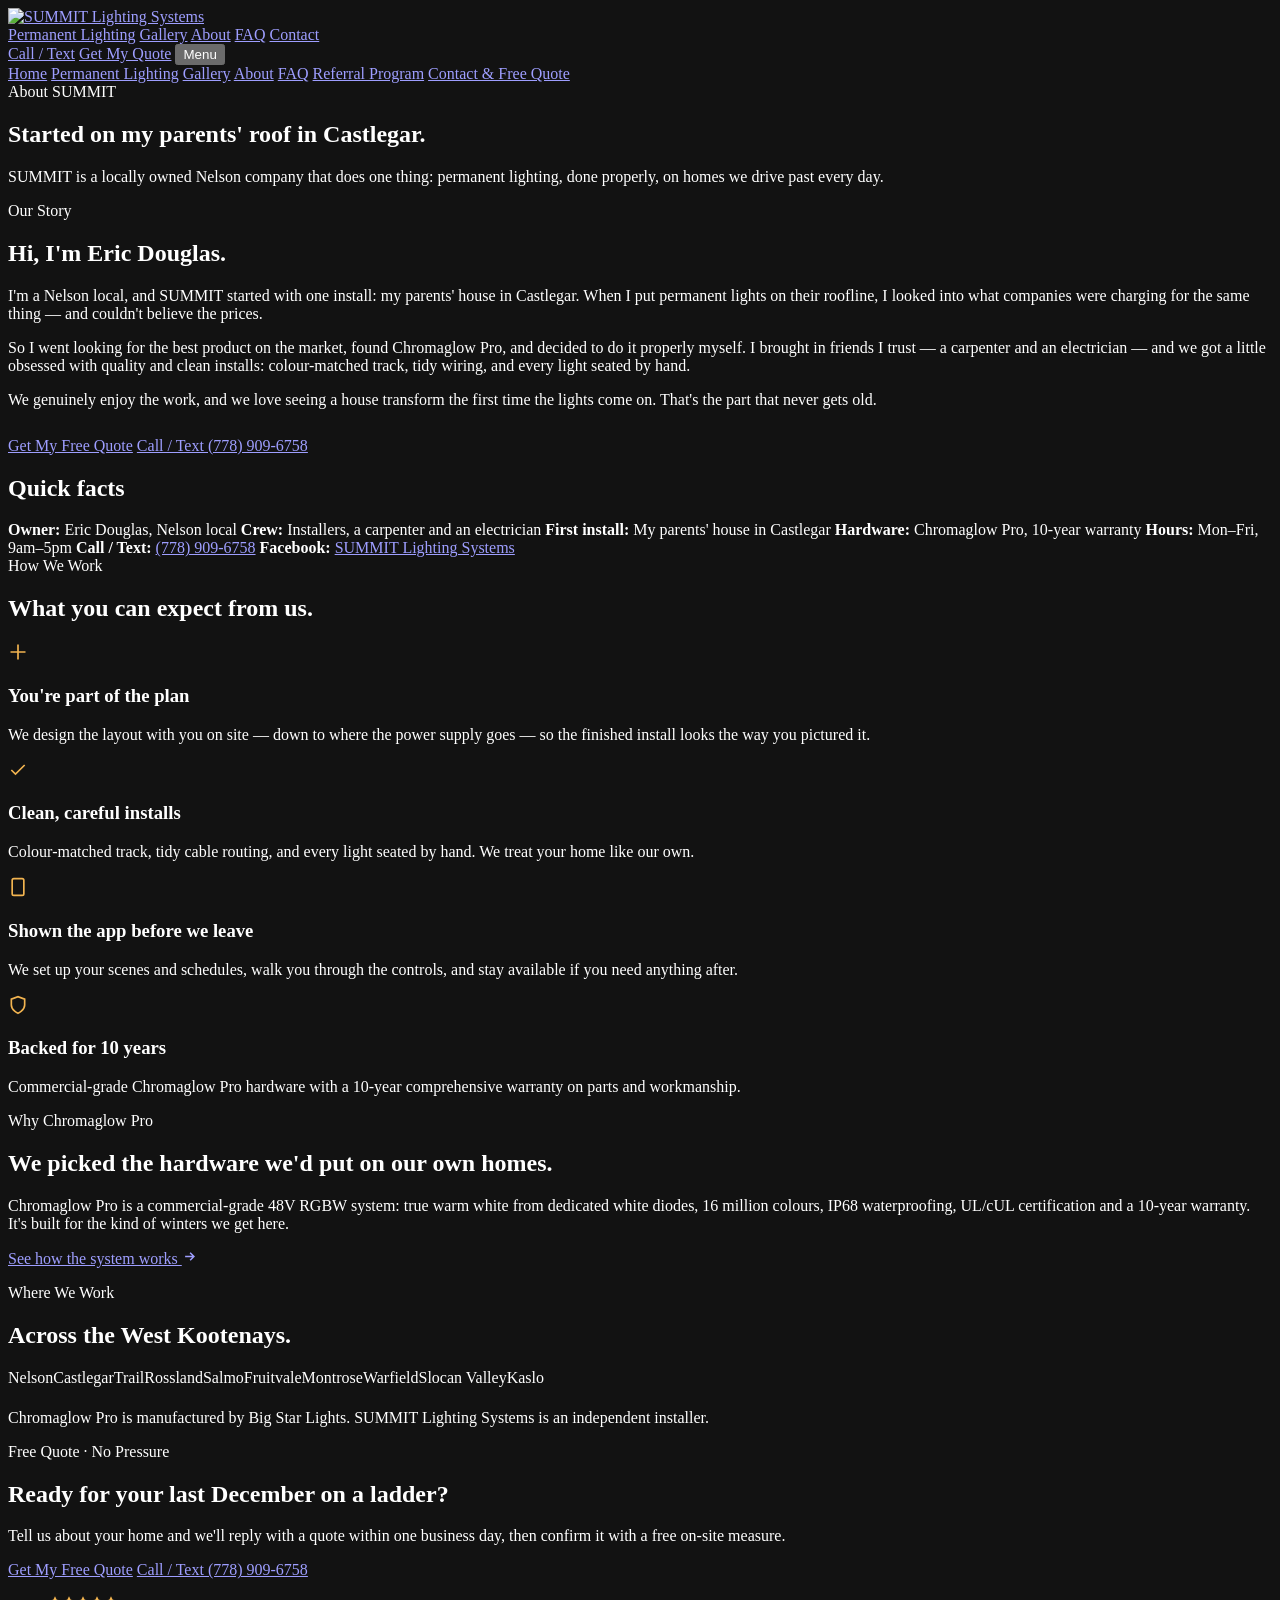
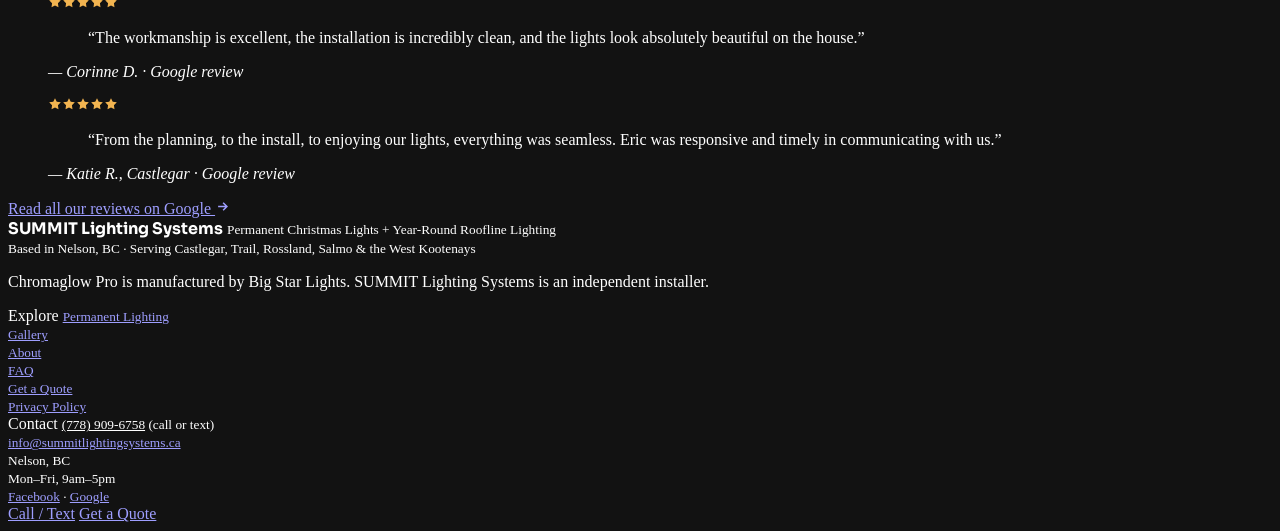
==== src/about/index.html @ b30d3f9a "Split the one-page site into a multi-page site Adds dedicated pages for Permanent Lighting, Gallery," ====
<!DOCTYPE html>
<html lang="en-CA">
<head>
  <meta charset="UTF-8" />
  <meta name="viewport" content="width=device-width, initial-scale=1.0" />
  <title>About SUMMIT Lighting Systems | Locally Owned in Nelson, BC</title>
  <meta name="description" content="Meet Eric Douglas and the SUMMIT crew — a Nelson-based team of installers, a carpenter and an electrician obsessed with clean, quality permanent lighting installs across the West Kootenays." />
  <meta name="color-scheme" content="dark" />
  <meta name="robots" content="index, follow, max-image-preview:large" />
  <meta name="geo.region" content="CA-BC" />
  <meta name="geo.placename" content="West Kootenays, British Columbia" />
  <link rel="canonical" href="https://summitlightingsystems.ca/about/" />
  <meta property="og:type" content="website" />
  <meta property="og:url" content="https://summitlightingsystems.ca/about/" />
  <meta property="og:site_name" content="SUMMIT Lighting Systems" />
  <meta property="og:locale" content="en_CA" />
  <meta property="og:title" content="About SUMMIT Lighting Systems | Locally Owned in Nelson, BC" />
  <meta property="og:description" content="Meet Eric Douglas and the SUMMIT crew — a Nelson-based team of installers, a carpenter and an electrician obsessed with clean, quality permanent lighting installs across the West Kootenays." />
  <meta property="og:image" content="https://summitlightingsystems.ca/Assets/gallery/summit-install-lift-in-progress.webp" />
  <meta name="twitter:card" content="summary_large_image" />
  <meta name="twitter:title" content="About SUMMIT Lighting Systems | Locally Owned in Nelson, BC" />
  <meta name="twitter:description" content="Meet Eric Douglas and the SUMMIT crew — a Nelson-based team of installers, a carpenter and an electrician obsessed with clean, quality permanent lighting installs across the West Kootenays." />
  <meta name="twitter:image" content="https://summitlightingsystems.ca/Assets/gallery/summit-install-lift-in-progress.webp" />
  <link rel="icon" href="/Assets/logo.png" />
  <link rel="preconnect" href="https://fonts.googleapis.com" />
  <link rel="preconnect" href="https://fonts.gstatic.com" crossorigin />
  <link href="https://fonts.googleapis.com/css2?family=Sora:wght@400;600;700;800&amp;family=Inter:wght@400;500;600&amp;display=swap" rel="stylesheet" />
  <link rel="stylesheet" href="/Assets/site.css" />
  <script type="application/ld+json">
  {
    "@context": "https://schema.org",
    "@graph": [
      {
        "@type": "LocalBusiness",
        "@id": "https://summitlightingsystems.ca/#business",
        "name": "SUMMIT Lighting Systems",
        "legalName": "Summit Lighting Systems Inc.",
        "description": "Permanent Christmas lights and year-round roofline lighting installation across the West Kootenays, BC.",
        "url": "https://summitlightingsystems.ca/",
        "telephone": "+1-778-909-6758",
        "email": "info@summitlightingsystems.ca",
        "image": "https://summitlightingsystems.ca/Assets/hero/Chromaglow-Pro-Install-Shots-07206.jpg",
        "logo": "https://summitlightingsystems.ca/Assets/logo.png",
        "priceRange": "$$",
        "address": {
          "@type": "PostalAddress",
          "addressLocality": "Nelson",
          "addressRegion": "BC",
          "addressCountry": "CA"
        },
        "geo": {
          "@type": "GeoCoordinates",
          "latitude": 49.32,
          "longitude": -117.66
        },
        "areaServed": [
          {
            "@type": "City",
            "name": "Nelson"
          },
          {
            "@type": "City",
            "name": "Castlegar"
          },
          {
            "@type": "City",
            "name": "Trail"
          },
          {
            "@type": "City",
            "name": "Rossland"
          },
          {
            "@type": "City",
            "name": "Salmo"
          },
          {
            "@type": "City",
            "name": "Fruitvale"
          },
          {
            "@type": "City",
            "name": "Montrose"
          },
          {
            "@type": "City",
            "name": "Warfield"
          },
          {
            "@type": "City",
            "name": "Slocan Valley"
          },
          {
            "@type": "City",
            "name": "Kaslo"
          }
        ],
        "founder": {
          "@type": "Person",
          "name": "Eric Douglas"
        },
        "openingHoursSpecification": [
          {
            "@type": "OpeningHoursSpecification",
            "dayOfWeek": [
              "Monday",
              "Tuesday",
              "Wednesday",
              "Thursday",
              "Friday"
            ],
            "opens": "09:00",
            "closes": "17:00"
          }
        ],
        "sameAs": [
          "https://www.facebook.com/profile.php?id=61591429754627"
        ]
      },
      {
        "@type": "AboutPage",
        "@id": "https://summitlightingsystems.ca/about/#page",
        "url": "https://summitlightingsystems.ca/about/",
        "name": "About SUMMIT Lighting Systems",
        "about": {
          "@id": "https://summitlightingsystems.ca/#business"
        }
      }
    ]
  }
  </script>
  <!-- Google tag (gtag.js) -->
  <script async src="https://www.googletagmanager.com/gtag/js?id=AW-18441639739"></script>
  <script>
    window.dataLayer = window.dataLayer || [];
    function gtag(){dataLayer.push(arguments);}
    gtag('js', new Date());

    gtag('config', 'AW-18441639739');
  </script>
  <!-- End Google tag -->
  <!-- Meta Pixel Code -->
  <script>
    !function(f,b,e,v,n,t,s){if(f.fbq)return;n=f.fbq=function(){n.callMethod?
    n.callMethod.apply(n,arguments):n.queue.push(arguments)};if(!f._fbq)f._fbq=n;
    n.push=n;n.loaded=!0;n.version='2.0';n.queue=[];t=b.createElement(e);t.async=!0;
    t.src=v;s=b.getElementsByTagName(e)[0];s.parentNode.insertBefore(t,s)}(window,
    document,'script','https://connect.facebook.net/en_US/fbevents.js');
    fbq('init', '924639360726900');
    fbq('track', 'PageView');
  </script>
  <!-- End Meta Pixel Code -->
</head>
<body>
<!-- Meta Pixel (noscript fallback) -->
<noscript><img height="1" width="1" style="display:none" alt=""
  src="https://www.facebook.com/tr?id=924639360726900&amp;ev=PageView&amp;noscript=1"/></noscript>

  <header id="header">
    <div class="shell nav">
      <a class="brand" href="/">
        <img src="/Assets/logo-header.png" alt="SUMMIT Lighting Systems" width="86" height="44" />
      </a>
      <nav class="nav-links" aria-label="Primary">
        <a href="/permanent-lighting/">Permanent Lighting</a>
        <a href="/gallery/">Gallery</a>
        <a href="/about/" aria-current="page">About</a>
        <a href="/faq/">FAQ</a>
        <a href="/quote/">Contact</a>
      </nav>
      <div class="nav-cta">
        <a class="btn ghost" href="tel:+17789096758">Call / Text</a>
        <a class="btn primary" href="/quote/">Get My Quote</a>
        <button class="menu-btn" id="menuBtn" aria-expanded="false" aria-controls="mobileMenu">Menu</button>
      </div>
    </div>
    <nav class="mobile-menu" id="mobileMenu" aria-label="Mobile">
      <a href="/">Home</a>
      <a href="/permanent-lighting/">Permanent Lighting</a>
      <a href="/gallery/">Gallery</a>
      <a href="/about/" aria-current="page">About</a>
      <a href="/faq/">FAQ</a>
      <a href="/quote/#refer">Referral Program</a>
      <a href="/quote/">Contact &amp; Free Quote</a>
    </nav>
  </header>

  <main id="top">

    <section class="page-hero">
      <div class="shell">
        <div class="reveal">
          <div class="eyebrow">About SUMMIT</div>
          <h1>Started on my parents' roof in Castlegar.</h1>
          <p class="lead">SUMMIT is a locally owned Nelson company that does one thing: permanent lighting, done properly, on homes we drive past every day.</p>
        </div>
      </div>
    </section>

    <section id="story">
      <div class="shell">
        <div class="about-grid">
          <div class="about-copy reveal">
            <div class="eyebrow">Our Story</div>
            <h2>Hi, I'm Eric Douglas.</h2>
            <p>I'm a Nelson local, and SUMMIT started with one install: my parents' house in Castlegar. When I put permanent lights on their roofline, I looked into what companies were charging for the same thing — and couldn't believe the prices.</p>
            <p>So I went looking for the best product on the market, found Chromaglow Pro, and decided to do it properly myself. I brought in friends I trust — a carpenter and an electrician — and we got a little obsessed with quality and clean installs: colour-matched track, tidy wiring, and every light seated by hand.</p>
            <p>We genuinely enjoy the work, and we love seeing a house transform the first time the lights come on. That's the part that never gets old.</p>
            <div class="hero-ctas" style="margin-top:28px">
              <a class="btn primary" href="/quote/">Get My Free Quote</a>
              <a class="btn ghost" href="tel:+17789096758">Call / Text (778) 909-6758</a>
            </div>
          </div>
          <div class="contact-card reveal" style="margin-top:0">
            <h2>Quick facts</h2>
            <span><strong>Owner:</strong> Eric Douglas, Nelson local</span>
            <span><strong>Crew:</strong> Installers, a carpenter and an electrician</span>
            <span><strong>First install:</strong> My parents' house in Castlegar</span>
            <span><strong>Hardware:</strong> Chromaglow Pro, 10-year warranty</span>
            <span><strong>Hours:</strong> Mon–Fri, 9am–5pm</span>
            <span><strong>Call / Text:</strong> <a href="tel:+17789096758">(778) 909-6758</a></span>
            <span><strong>Facebook:</strong> <a href="https://www.facebook.com/profile.php?id=61591429754627" target="_blank" rel="noopener">SUMMIT Lighting Systems</a></span>
          </div>
        </div>
      </div>
    </section>

    <section id="promise" style="padding-top:0">
      <div class="shell">
        <div class="center reveal">
          <div class="eyebrow" style="justify-content:center">How We Work</div>
          <h2>What you can expect from us.</h2>
        </div>
        <div class="cards" style="grid-template-columns:repeat(auto-fit,minmax(240px,1fr))">
          <div class="card reveal">
            <div class="icon"><svg width="20" height="20" viewBox="0 0 24 24" fill="none" stroke="#f2b450" stroke-width="2"><path d="M3 12h18M12 3v18"/></svg></div>
            <h3>You're part of the plan</h3>
            <p>We design the layout with you on site — down to where the power supply goes — so the finished install looks the way you pictured it.</p>
          </div>
          <div class="card reveal">
            <div class="icon"><svg width="20" height="20" viewBox="0 0 24 24" fill="none" stroke="#f2b450" stroke-width="2"><path d="M20 6L9 17l-5-5"/></svg></div>
            <h3>Clean, careful installs</h3>
            <p>Colour-matched track, tidy cable routing, and every light seated by hand. We treat your home like our own.</p>
          </div>
          <div class="card reveal">
            <div class="icon"><svg width="20" height="20" viewBox="0 0 24 24" fill="none" stroke="#f2b450" stroke-width="2"><rect x="5" y="2" width="14" height="20" rx="2"/><path d="M12 18h.01"/></svg></div>
            <h3>Shown the app before we leave</h3>
            <p>We set up your scenes and schedules, walk you through the controls, and stay available if you need anything after.</p>
          </div>
          <div class="card reveal">
            <div class="icon"><svg width="20" height="20" viewBox="0 0 24 24" fill="none" stroke="#f2b450" stroke-width="2"><path d="M12 22s8-3.5 8-10V5l-8-3-8 3v7c0 6.5 8 10 8 10z"/></svg></div>
            <h3>Backed for 10 years</h3>
            <p>Commercial-grade Chromaglow Pro hardware with a 10-year comprehensive warranty on parts and workmanship.</p>
          </div>
        </div>
      </div>
    </section>

    <section id="hardware" style="background:var(--bg-2);border-block:1px solid var(--line)">
      <div class="shell">
        <div class="area-grid" style="margin-top:0">
          <div class="reveal">
            <div class="eyebrow">Why Chromaglow Pro</div>
            <h2>We picked the hardware we'd put on our own homes.</h2>
            <p class="lead" style="margin-top:14px">Chromaglow Pro is a commercial-grade 48V RGBW system: true warm white from dedicated white diodes, 16 million colours, IP68 waterproofing, UL/cUL certification and a 10-year warranty. It's built for the kind of winters we get here.</p>
            <p style="margin-top:16px"><a class="more-link" href="/permanent-lighting/">See how the system works <svg width="15" height="15" viewBox="0 0 24 24" fill="none" stroke="currentColor" stroke-width="2.5" aria-hidden="true"><path d="M5 12h14M13 6l6 6-6 6"/></svg></a></p>
          </div>
          <div class="reveal">
            <div class="eyebrow">Where We Work</div>
            <h2 style="font-size:1.5rem">Across the West Kootenays.</h2>
            <div class="towns">
              <span class="chip">Nelson</span><span class="chip">Castlegar</span><span class="chip">Trail</span><span class="chip">Rossland</span><span class="chip">Salmo</span><span class="chip">Fruitvale</span><span class="chip">Montrose</span><span class="chip">Warfield</span><span class="chip">Slocan Valley</span><span class="chip">Kaslo</span>
            </div>
            <p class="disclosure" style="margin-top:22px">Chromaglow Pro is manufactured by Big Star Lights. SUMMIT Lighting Systems is an independent installer.</p>
          </div>
        </div>
      </div>
    </section>

    <!-- REVIEWS + CTA (shared on every page) -->
    <section class="cta-band" aria-label="Customer reviews and free quote">
      <div class="shell">
        <div class="cta-band-inner reveal">
          <div>
            <div class="eyebrow">Free Quote · No Pressure</div>
            <h2>Ready for your last December on a ladder?</h2>
            <p class="lead">Tell us about your home and we'll reply with a quote within one business day, then confirm it with a free on-site measure.</p>
            <div class="hero-ctas">
              <a class="btn primary" href="/quote/">Get My Free Quote</a>
              <a class="btn ghost" href="tel:+17789096758">Call / Text (778) 909-6758</a>
            </div>
          </div>
          <div class="mini-reviews">
          <figure class="mini-review">
            <div class="review-stars" role="img" aria-label="Rated 5 out of 5 stars"><svg width="14" height="14" viewBox="0 0 24 24" fill="#f2b450" aria-hidden="true"><path d="M12 2l3 6 7 1-5 5 1 7-6-3-6 3 1-7-5-5 7-1z"/></svg><svg width="14" height="14" viewBox="0 0 24 24" fill="#f2b450" aria-hidden="true"><path d="M12 2l3 6 7 1-5 5 1 7-6-3-6 3 1-7-5-5 7-1z"/></svg><svg width="14" height="14" viewBox="0 0 24 24" fill="#f2b450" aria-hidden="true"><path d="M12 2l3 6 7 1-5 5 1 7-6-3-6 3 1-7-5-5 7-1z"/></svg><svg width="14" height="14" viewBox="0 0 24 24" fill="#f2b450" aria-hidden="true"><path d="M12 2l3 6 7 1-5 5 1 7-6-3-6 3 1-7-5-5 7-1z"/></svg><svg width="14" height="14" viewBox="0 0 24 24" fill="#f2b450" aria-hidden="true"><path d="M12 2l3 6 7 1-5 5 1 7-6-3-6 3 1-7-5-5 7-1z"/></svg></div>
            <blockquote>“The workmanship is excellent, the installation is incredibly clean, and the lights look absolutely beautiful on the house.”</blockquote>
            <cite>— Corinne D. · Google review</cite>
          </figure>
          <figure class="mini-review">
            <div class="review-stars" role="img" aria-label="Rated 5 out of 5 stars"><svg width="14" height="14" viewBox="0 0 24 24" fill="#f2b450" aria-hidden="true"><path d="M12 2l3 6 7 1-5 5 1 7-6-3-6 3 1-7-5-5 7-1z"/></svg><svg width="14" height="14" viewBox="0 0 24 24" fill="#f2b450" aria-hidden="true"><path d="M12 2l3 6 7 1-5 5 1 7-6-3-6 3 1-7-5-5 7-1z"/></svg><svg width="14" height="14" viewBox="0 0 24 24" fill="#f2b450" aria-hidden="true"><path d="M12 2l3 6 7 1-5 5 1 7-6-3-6 3 1-7-5-5 7-1z"/></svg><svg width="14" height="14" viewBox="0 0 24 24" fill="#f2b450" aria-hidden="true"><path d="M12 2l3 6 7 1-5 5 1 7-6-3-6 3 1-7-5-5 7-1z"/></svg><svg width="14" height="14" viewBox="0 0 24 24" fill="#f2b450" aria-hidden="true"><path d="M12 2l3 6 7 1-5 5 1 7-6-3-6 3 1-7-5-5 7-1z"/></svg></div>
            <blockquote>“From the planning, to the install, to enjoying our lights, everything was seamless. Eric was responsive and timely in communicating with us.”</blockquote>
            <cite>— Katie R., Castlegar · Google review</cite>
          </figure>
            <a class="more-link" href="https://www.google.com/search?kgmid=/g/11z3np9lxh&amp;q=Summit+Lighting+Systems" target="_blank" rel="noopener">Read all our reviews on Google <svg width="15" height="15" viewBox="0 0 24 24" fill="none" stroke="currentColor" stroke-width="2.5" aria-hidden="true"><path d="M5 12h14M13 6l6 6-6 6"/></svg></a>
          </div>
        </div>
      </div>
    </section>

  </main>

  <footer>
    <div class="shell">
      <div>
        <strong style="font-family:'Sora',sans-serif">SUMMIT Lighting Systems</strong>
        <small>Permanent Christmas Lights + Year-Round Roofline Lighting<br/>Based in Nelson, BC · Serving Castlegar, Trail, Rossland, Salmo &amp; the West Kootenays</small>
        <p class="disclosure">Chromaglow Pro is manufactured by Big Star Lights. SUMMIT Lighting Systems is an independent installer.</p>
      </div>
      <nav aria-label="Footer">
        <span class="foot-title">Explore</span>
        <small>
          <a href="/permanent-lighting/">Permanent Lighting</a><br/>
          <a href="/gallery/">Gallery</a><br/>
          <a href="/about/">About</a><br/>
          <a href="/faq/">FAQ</a><br/>
          <a href="/quote/">Get a Quote</a><br/>
          <a href="/privacy-policy.html">Privacy Policy</a>
        </small>
      </nav>
      <div>
        <span class="foot-title">Contact</span>
        <small>
          <a href="tel:+17789096758" style="color:var(--amber-2)">(778) 909-6758</a> (call or text)<br/>
          <a href="mailto:info@summitlightingsystems.ca">info@summitlightingsystems.ca</a><br/>
          Nelson, BC<br/>
          Mon–Fri, 9am–5pm<br/>
          <a href="https://www.facebook.com/profile.php?id=61591429754627" target="_blank" rel="noopener">Facebook</a> · <a href="https://www.google.com/search?kgmid=/g/11z3np9lxh&amp;q=Summit+Lighting+Systems" target="_blank" rel="noopener">Google</a>
        </small>
      </div>
    </div>
  </footer>

  <div class="sticky-cta">
    <a class="btn ghost" href="tel:+17789096758">Call / Text</a>
    <a class="btn primary" href="/quote/">Get a Quote</a>
  </div>

  <script src="/Assets/site.js"></script>
</body>
</html>
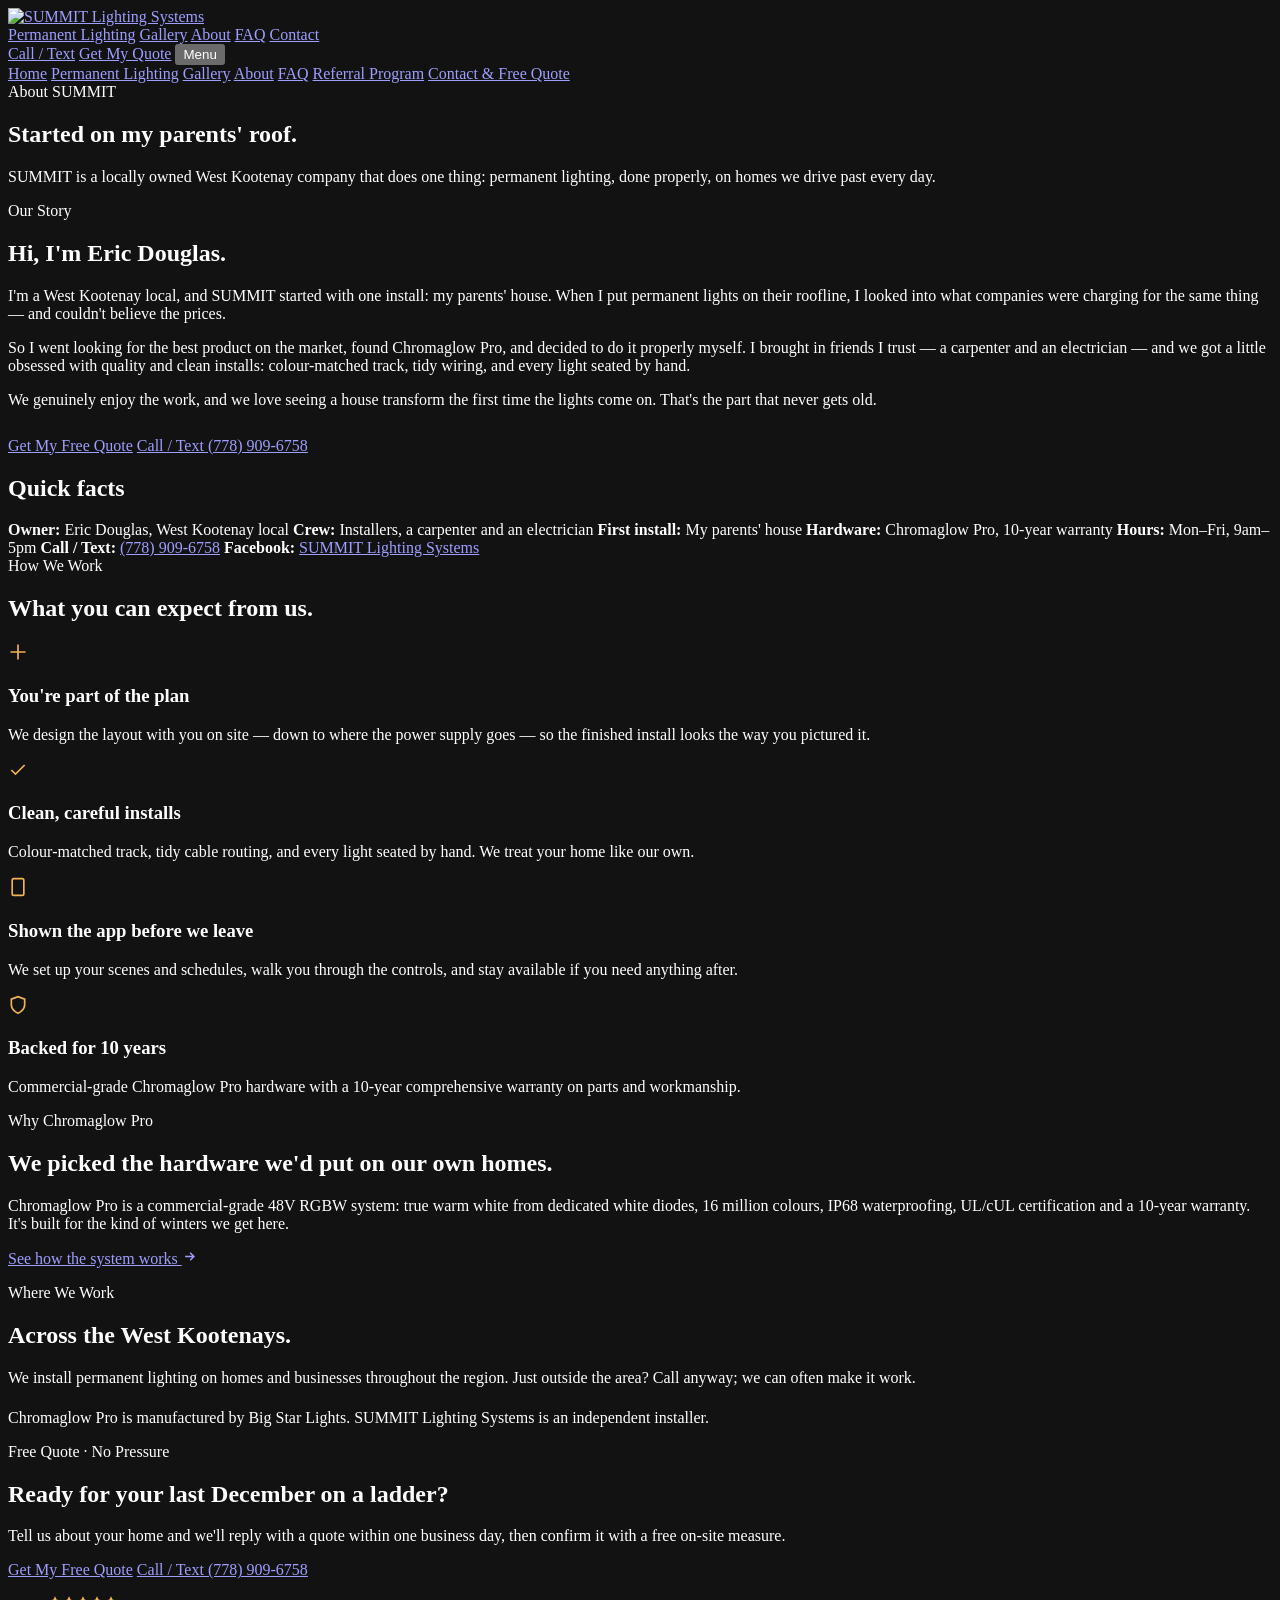
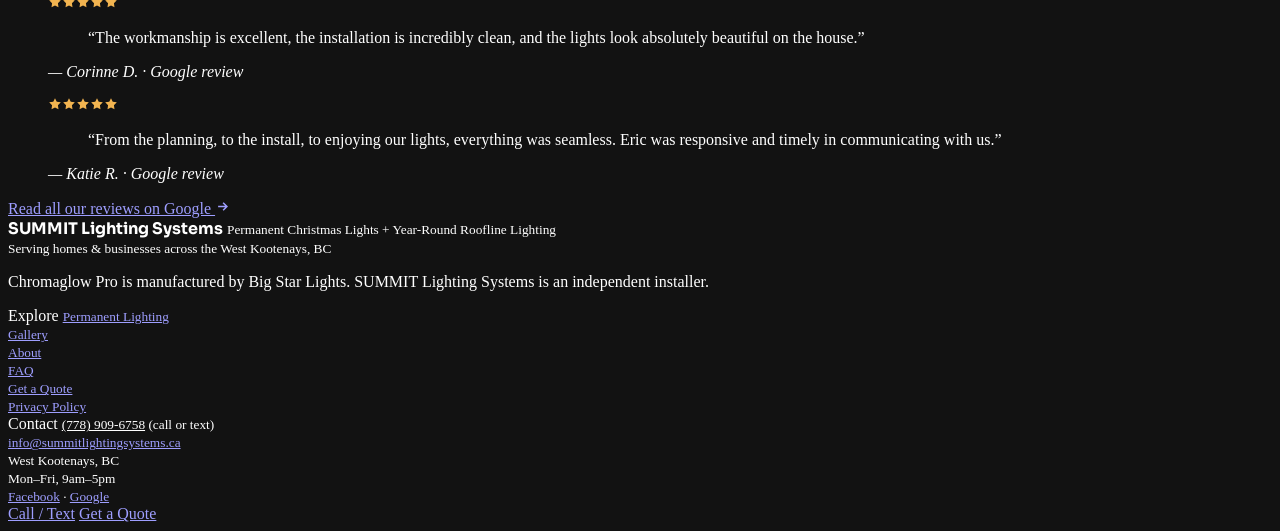
==== commit 707ab29a: "Describe service area as the West Kootenays instead of listing towns Listing specific towns led Goog" ====
--- a/src/about/index.html
+++ b/src/about/index.html
@@ -3,8 +3,8 @@
 <head>
   <meta charset="UTF-8" />
   <meta name="viewport" content="width=device-width, initial-scale=1.0" />
-  <title>About SUMMIT Lighting Systems | Locally Owned in Nelson, BC</title>
-  <meta name="description" content="Meet Eric Douglas and the SUMMIT crew — a Nelson-based team of installers, a carpenter and an electrician obsessed with clean, quality permanent lighting installs across the West Kootenays." />
+  <title>About SUMMIT Lighting Systems | Locally Owned in the West Kootenays</title>
+  <meta name="description" content="Meet Eric Douglas and the SUMMIT crew — a local team of installers, a carpenter and an electrician obsessed with clean, quality permanent lighting installs across the West Kootenays." />
   <meta name="color-scheme" content="dark" />
   <meta name="robots" content="index, follow, max-image-preview:large" />
   <meta name="geo.region" content="CA-BC" />
@@ -14,12 +14,12 @@
   <meta property="og:url" content="https://summitlightingsystems.ca/about/" />
   <meta property="og:site_name" content="SUMMIT Lighting Systems" />
   <meta property="og:locale" content="en_CA" />
-  <meta property="og:title" content="About SUMMIT Lighting Systems | Locally Owned in Nelson, BC" />
-  <meta property="og:description" content="Meet Eric Douglas and the SUMMIT crew — a Nelson-based team of installers, a carpenter and an electrician obsessed with clean, quality permanent lighting installs across the West Kootenays." />
+  <meta property="og:title" content="About SUMMIT Lighting Systems | Locally Owned in the West Kootenays" />
+  <meta property="og:description" content="Meet Eric Douglas and the SUMMIT crew — a local team of installers, a carpenter and an electrician obsessed with clean, quality permanent lighting installs across the West Kootenays." />
   <meta property="og:image" content="https://summitlightingsystems.ca/Assets/gallery/summit-install-lift-in-progress.webp" />
   <meta name="twitter:card" content="summary_large_image" />
-  <meta name="twitter:title" content="About SUMMIT Lighting Systems | Locally Owned in Nelson, BC" />
-  <meta name="twitter:description" content="Meet Eric Douglas and the SUMMIT crew — a Nelson-based team of installers, a carpenter and an electrician obsessed with clean, quality permanent lighting installs across the West Kootenays." />
+  <meta name="twitter:title" content="About SUMMIT Lighting Systems | Locally Owned in the West Kootenays" />
+  <meta name="twitter:description" content="Meet Eric Douglas and the SUMMIT crew — a local team of installers, a carpenter and an electrician obsessed with clean, quality permanent lighting installs across the West Kootenays." />
   <meta name="twitter:image" content="https://summitlightingsystems.ca/Assets/gallery/summit-install-lift-in-progress.webp" />
   <link rel="icon" href="/Assets/logo.png" />
   <link rel="preconnect" href="https://fonts.googleapis.com" />
@@ -48,53 +48,10 @@
           "addressRegion": "BC",
           "addressCountry": "CA"
         },
-        "geo": {
-          "@type": "GeoCoordinates",
-          "latitude": 49.32,
-          "longitude": -117.66
+        "areaServed": {
+          "@type": "AdministrativeArea",
+          "name": "West Kootenays, British Columbia"
         },
-        "areaServed": [
-          {
-            "@type": "City",
-            "name": "Nelson"
-          },
-          {
-            "@type": "City",
-            "name": "Castlegar"
-          },
-          {
-            "@type": "City",
-            "name": "Trail"
-          },
-          {
-            "@type": "City",
-            "name": "Rossland"
-          },
-          {
-            "@type": "City",
-            "name": "Salmo"
-          },
-          {
-            "@type": "City",
-            "name": "Fruitvale"
-          },
-          {
-            "@type": "City",
-            "name": "Montrose"
-          },
-          {
-            "@type": "City",
-            "name": "Warfield"
-          },
-          {
-            "@type": "City",
-            "name": "Slocan Valley"
-          },
-          {
-            "@type": "City",
-            "name": "Kaslo"
-          }
-        ],
         "founder": {
           "@type": "Person",
           "name": "Eric Douglas"
@@ -191,8 +148,8 @@
       <div class="shell">
         <div class="reveal">
           <div class="eyebrow">About SUMMIT</div>
-          <h1>Started on my parents' roof in Castlegar.</h1>
-          <p class="lead">SUMMIT is a locally owned Nelson company that does one thing: permanent lighting, done properly, on homes we drive past every day.</p>
+          <h1>Started on my parents' roof.</h1>
+          <p class="lead">SUMMIT is a locally owned West Kootenay company that does one thing: permanent lighting, done properly, on homes we drive past every day.</p>
         </div>
       </div>
     </section>
@@ -203,7 +160,7 @@
           <div class="about-copy reveal">
             <div class="eyebrow">Our Story</div>
             <h2>Hi, I'm Eric Douglas.</h2>
-            <p>I'm a Nelson local, and SUMMIT started with one install: my parents' house in Castlegar. When I put permanent lights on their roofline, I looked into what companies were charging for the same thing — and couldn't believe the prices.</p>
+            <p>I'm a West Kootenay local, and SUMMIT started with one install: my parents' house. When I put permanent lights on their roofline, I looked into what companies were charging for the same thing — and couldn't believe the prices.</p>
             <p>So I went looking for the best product on the market, found Chromaglow Pro, and decided to do it properly myself. I brought in friends I trust — a carpenter and an electrician — and we got a little obsessed with quality and clean installs: colour-matched track, tidy wiring, and every light seated by hand.</p>
             <p>We genuinely enjoy the work, and we love seeing a house transform the first time the lights come on. That's the part that never gets old.</p>
             <div class="hero-ctas" style="margin-top:28px">
@@ -213,9 +170,9 @@
           </div>
           <div class="contact-card reveal" style="margin-top:0">
             <h2>Quick facts</h2>
-            <span><strong>Owner:</strong> Eric Douglas, Nelson local</span>
+            <span><strong>Owner:</strong> Eric Douglas, West Kootenay local</span>
             <span><strong>Crew:</strong> Installers, a carpenter and an electrician</span>
-            <span><strong>First install:</strong> My parents' house in Castlegar</span>
+            <span><strong>First install:</strong> My parents' house</span>
             <span><strong>Hardware:</strong> Chromaglow Pro, 10-year warranty</span>
             <span><strong>Hours:</strong> Mon–Fri, 9am–5pm</span>
             <span><strong>Call / Text:</strong> <a href="tel:+17789096758">(778) 909-6758</a></span>
@@ -268,9 +225,7 @@
           <div class="reveal">
             <div class="eyebrow">Where We Work</div>
             <h2 style="font-size:1.5rem">Across the West Kootenays.</h2>
-            <div class="towns">
-              <span class="chip">Nelson</span><span class="chip">Castlegar</span><span class="chip">Trail</span><span class="chip">Rossland</span><span class="chip">Salmo</span><span class="chip">Fruitvale</span><span class="chip">Montrose</span><span class="chip">Warfield</span><span class="chip">Slocan Valley</span><span class="chip">Kaslo</span>
-            </div>
+            <p style="margin-top:14px">We install permanent lighting on homes and businesses throughout the region. Just outside the area? Call anyway; we can often make it work.</p>
             <p class="disclosure" style="margin-top:22px">Chromaglow Pro is manufactured by Big Star Lights. SUMMIT Lighting Systems is an independent installer.</p>
           </div>
         </div>
@@ -299,7 +254,7 @@
           <figure class="mini-review">
             <div class="review-stars" role="img" aria-label="Rated 5 out of 5 stars"><svg width="14" height="14" viewBox="0 0 24 24" fill="#f2b450" aria-hidden="true"><path d="M12 2l3 6 7 1-5 5 1 7-6-3-6 3 1-7-5-5 7-1z"/></svg><svg width="14" height="14" viewBox="0 0 24 24" fill="#f2b450" aria-hidden="true"><path d="M12 2l3 6 7 1-5 5 1 7-6-3-6 3 1-7-5-5 7-1z"/></svg><svg width="14" height="14" viewBox="0 0 24 24" fill="#f2b450" aria-hidden="true"><path d="M12 2l3 6 7 1-5 5 1 7-6-3-6 3 1-7-5-5 7-1z"/></svg><svg width="14" height="14" viewBox="0 0 24 24" fill="#f2b450" aria-hidden="true"><path d="M12 2l3 6 7 1-5 5 1 7-6-3-6 3 1-7-5-5 7-1z"/></svg><svg width="14" height="14" viewBox="0 0 24 24" fill="#f2b450" aria-hidden="true"><path d="M12 2l3 6 7 1-5 5 1 7-6-3-6 3 1-7-5-5 7-1z"/></svg></div>
             <blockquote>“From the planning, to the install, to enjoying our lights, everything was seamless. Eric was responsive and timely in communicating with us.”</blockquote>
-            <cite>— Katie R., Castlegar · Google review</cite>
+            <cite>— Katie R. · Google review</cite>
           </figure>
             <a class="more-link" href="https://www.google.com/search?kgmid=/g/11z3np9lxh&amp;q=Summit+Lighting+Systems" target="_blank" rel="noopener">Read all our reviews on Google <svg width="15" height="15" viewBox="0 0 24 24" fill="none" stroke="currentColor" stroke-width="2.5" aria-hidden="true"><path d="M5 12h14M13 6l6 6-6 6"/></svg></a>
           </div>
@@ -313,7 +268,7 @@
     <div class="shell">
       <div>
         <strong style="font-family:'Sora',sans-serif">SUMMIT Lighting Systems</strong>
-        <small>Permanent Christmas Lights + Year-Round Roofline Lighting<br/>Based in Nelson, BC · Serving Castlegar, Trail, Rossland, Salmo &amp; the West Kootenays</small>
+        <small>Permanent Christmas Lights + Year-Round Roofline Lighting<br/>Serving homes &amp; businesses across the West Kootenays, BC</small>
         <p class="disclosure">Chromaglow Pro is manufactured by Big Star Lights. SUMMIT Lighting Systems is an independent installer.</p>
       </div>
       <nav aria-label="Footer">
@@ -324,7 +279,7 @@
           <a href="/about/">About</a><br/>
           <a href="/faq/">FAQ</a><br/>
           <a href="/quote/">Get a Quote</a><br/>
-          <a href="/privacy-policy.html">Privacy Policy</a>
+          <a href="/privacy-policy">Privacy Policy</a>
         </small>
       </nav>
       <div>
@@ -332,7 +287,7 @@
         <small>
           <a href="tel:+17789096758" style="color:var(--amber-2)">(778) 909-6758</a> (call or text)<br/>
           <a href="mailto:info@summitlightingsystems.ca">info@summitlightingsystems.ca</a><br/>
-          Nelson, BC<br/>
+          West Kootenays, BC<br/>
           Mon–Fri, 9am–5pm<br/>
           <a href="https://www.facebook.com/profile.php?id=61591429754627" target="_blank" rel="noopener">Facebook</a> · <a href="https://www.google.com/search?kgmid=/g/11z3np9lxh&amp;q=Summit+Lighting+Systems" target="_blank" rel="noopener">Google</a>
         </small>
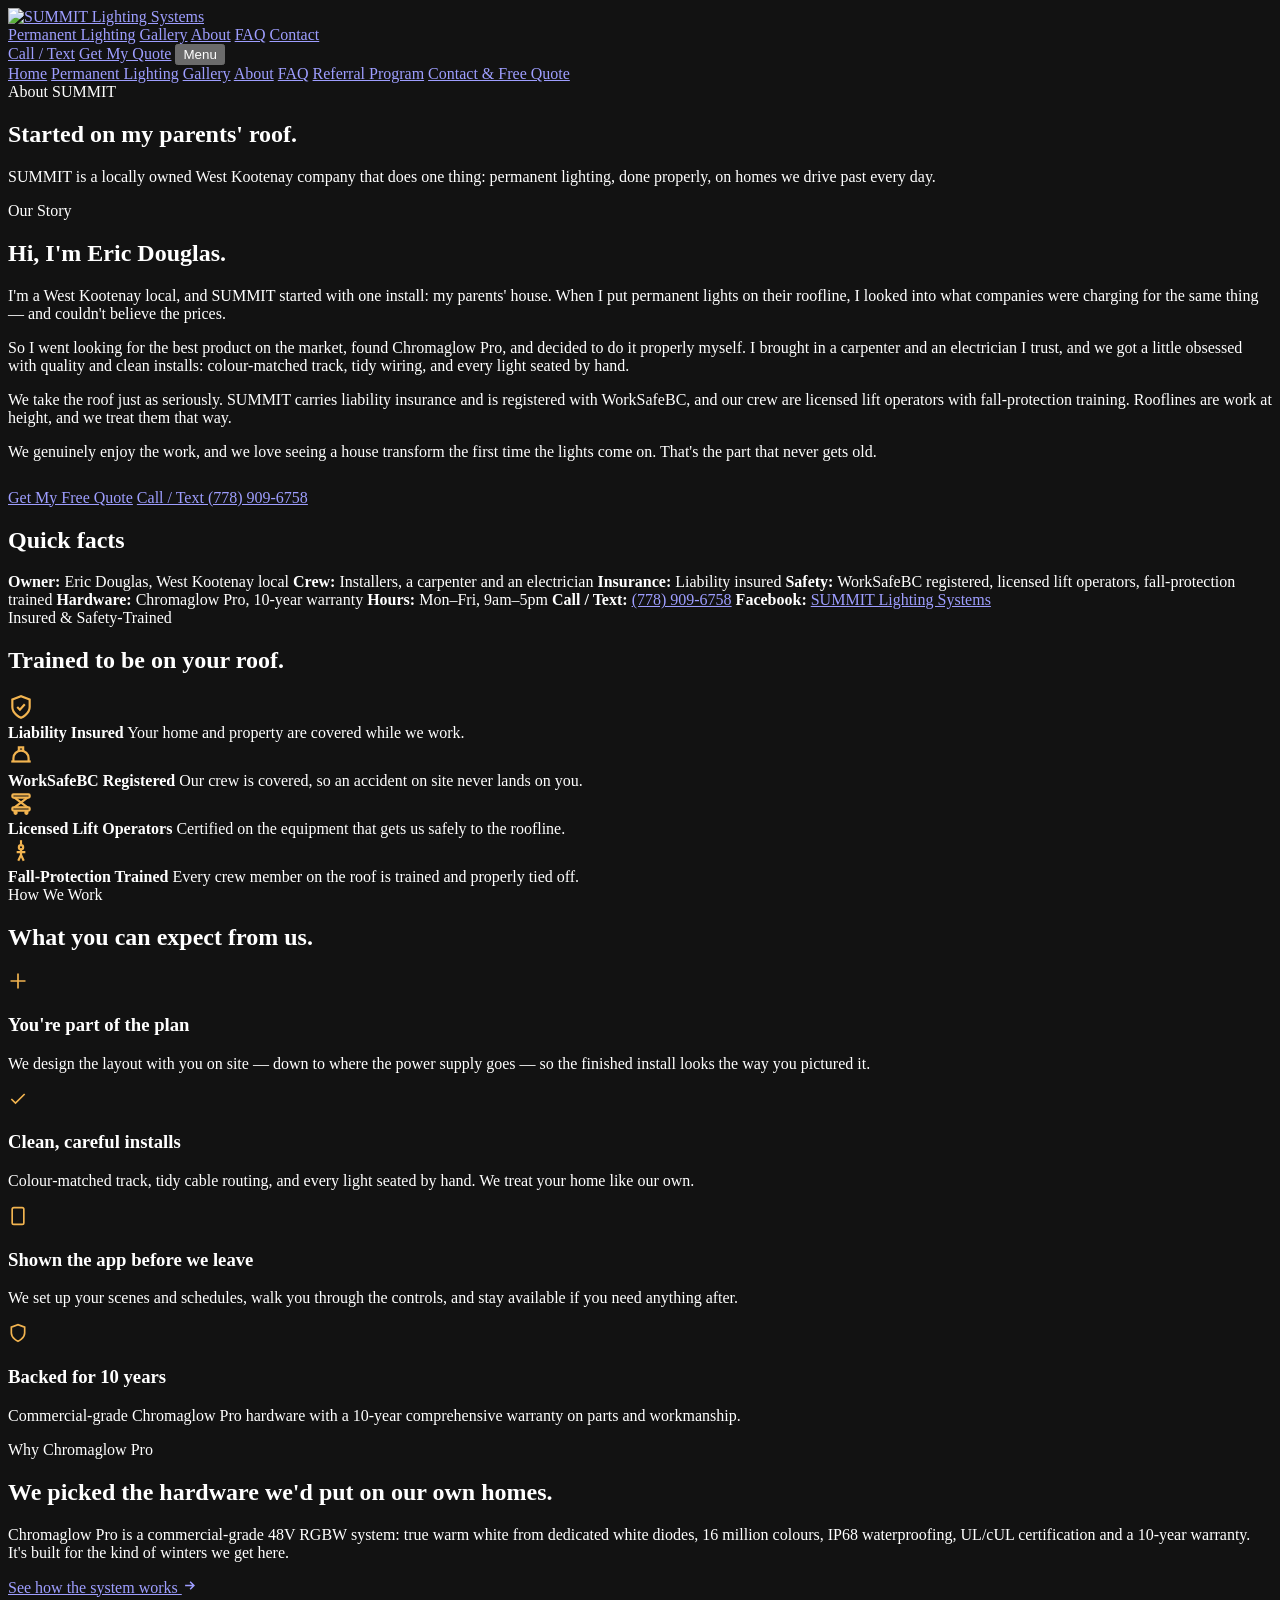
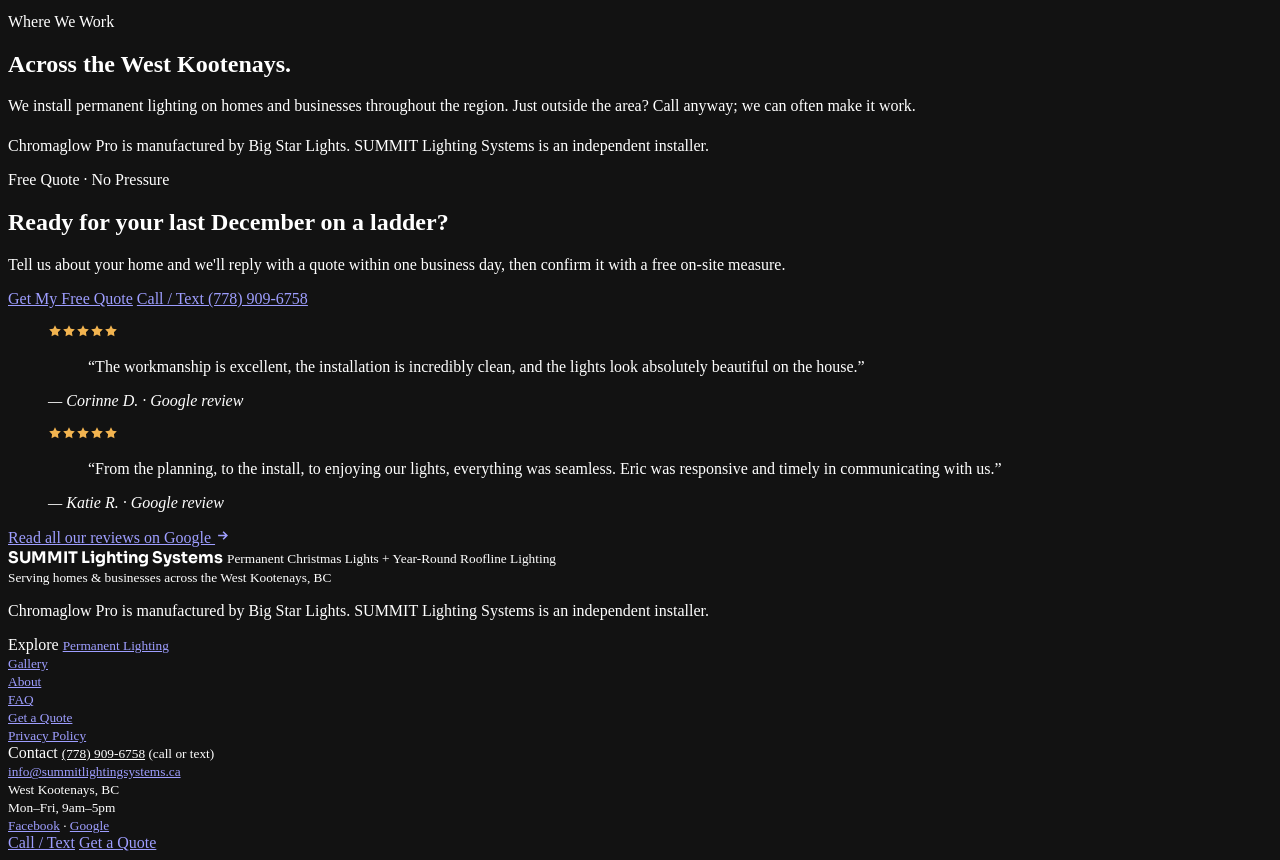
==== commit 8ce2be10: "Show insurance and safety credentials on About, Quote and Home Replace "friends I trust" with the cr" ====
--- a/src/about/index.html
+++ b/src/about/index.html
@@ -25,7 +25,7 @@
   <link rel="preconnect" href="https://fonts.googleapis.com" />
   <link rel="preconnect" href="https://fonts.gstatic.com" crossorigin />
   <link href="https://fonts.googleapis.com/css2?family=Sora:wght@400;600;700;800&amp;family=Inter:wght@400;500;600&amp;display=swap" rel="stylesheet" />
-  <link rel="stylesheet" href="/Assets/site.css" />
+  <link rel="stylesheet" href="/Assets/site.css?v=20261026b" />
   <script type="application/ld+json">
   {
     "@context": "https://schema.org",
@@ -161,7 +161,9 @@
             <div class="eyebrow">Our Story</div>
             <h2>Hi, I'm Eric Douglas.</h2>
             <p>I'm a West Kootenay local, and SUMMIT started with one install: my parents' house. When I put permanent lights on their roofline, I looked into what companies were charging for the same thing — and couldn't believe the prices.</p>
-            <p>So I went looking for the best product on the market, found Chromaglow Pro, and decided to do it properly myself. I brought in friends I trust — a carpenter and an electrician — and we got a little obsessed with quality and clean installs: colour-matched track, tidy wiring, and every light seated by hand.</p>
+            <p>So I went looking for the best product on the market, found Chromaglow Pro, and decided to do it properly myself. I brought in a carpenter and an electrician I trust, and we got a little obsessed with quality and clean installs: colour-matched track, tidy wiring, and every light seated by hand.</p>
+            <!-- TODO(owner): add crew trades/credentials and combined years once team bios are in -->
+            <p>We take the roof just as seriously. SUMMIT carries liability insurance and is registered with WorkSafeBC, and our crew are licensed lift operators with fall-protection training. Rooflines are work at height, and we treat them that way.</p>
             <p>We genuinely enjoy the work, and we love seeing a house transform the first time the lights come on. That's the part that never gets old.</p>
             <div class="hero-ctas" style="margin-top:28px">
               <a class="btn primary" href="/quote/">Get My Free Quote</a>
@@ -172,11 +174,43 @@
             <h2>Quick facts</h2>
             <span><strong>Owner:</strong> Eric Douglas, West Kootenay local</span>
             <span><strong>Crew:</strong> Installers, a carpenter and an electrician</span>
-            <span><strong>First install:</strong> My parents' house</span>
+            <span><strong>Insurance:</strong> Liability insured</span>
+            <span><strong>Safety:</strong> WorkSafeBC registered, licensed lift operators, fall-protection trained</span>
             <span><strong>Hardware:</strong> Chromaglow Pro, 10-year warranty</span>
             <span><strong>Hours:</strong> Mon–Fri, 9am–5pm</span>
             <span><strong>Call / Text:</strong> <a href="tel:+17789096758">(778) 909-6758</a></span>
             <span><strong>Facebook:</strong> <a href="https://www.facebook.com/profile.php?id=61591429754627" target="_blank" rel="noopener">SUMMIT Lighting Systems</a></span>
+          </div>
+        </div>
+      </div>
+    </section>
+
+    <section id="credentials" style="padding-top:0">
+      <div class="shell">
+        <div class="center reveal">
+          <div class="eyebrow" style="justify-content:center">Insured &amp; Safety-Trained</div>
+          <h2>Trained to be on your roof.</h2>
+        </div>
+        <div class="creds">
+          <div class="cred reveal">
+            <div class="cred-seal"><svg width="26" height="26" viewBox="0 0 24 24" fill="none" stroke="#f2b450" stroke-width="2" aria-hidden="true"><path d="M12 22s8-3.5 8-10V5l-8-3-8 3v7c0 6.5 8 10 8 10z"/><path d="M8.5 12l2.5 2.5 4.5-5"/></svg></div>
+            <strong>Liability Insured</strong>
+            <span>Your home and property are covered while we work.</span>
+          </div>
+          <div class="cred reveal">
+            <div class="cred-seal"><svg width="26" height="26" viewBox="0 0 24 24" fill="none" stroke="#f2b450" stroke-width="2" aria-hidden="true"><path d="M3 18h18"/><path d="M5 18v-3a7 7 0 0114 0v3"/><path d="M10 9V5h4v4"/></svg></div>
+            <strong>WorkSafeBC Registered</strong>
+            <span>Our crew is covered, so an accident on site never lands on you.</span>
+          </div>
+          <div class="cred reveal">
+            <div class="cred-seal"><svg width="26" height="26" viewBox="0 0 24 24" fill="none" stroke="#f2b450" stroke-width="2" aria-hidden="true"><rect x="4" y="4" width="16" height="3" rx="1"/><path d="M6 7l12 9M18 7L6 16"/><rect x="4" y="16" width="16" height="3" rx="1"/><circle cx="7" cy="21" r="1"/><circle cx="17" cy="21" r="1"/></svg></div>
+            <strong>Licensed Lift Operators</strong>
+            <span>Certified on the equipment that gets us safely to the roofline.</span>
+          </div>
+          <div class="cred reveal">
+            <div class="cred-seal"><svg width="26" height="26" viewBox="0 0 24 24" fill="none" stroke="#f2b450" stroke-width="2" aria-hidden="true"><path d="M12 2v4"/><circle cx="12" cy="8.5" r="2"/><path d="M12 10.5v5M8 13h8M9.5 21l2.5-5.5 2.5 5.5"/></svg></div>
+            <strong>Fall-Protection Trained</strong>
+            <span>Every crew member on the roof is trained and properly tied off.</span>
           </div>
         </div>
       </div>
@@ -300,6 +334,6 @@
     <a class="btn primary" href="/quote/">Get a Quote</a>
   </div>
 
-  <script src="/Assets/site.js"></script>
+  <script src="/Assets/site.js?v=20261026"></script>
 </body>
 </html>
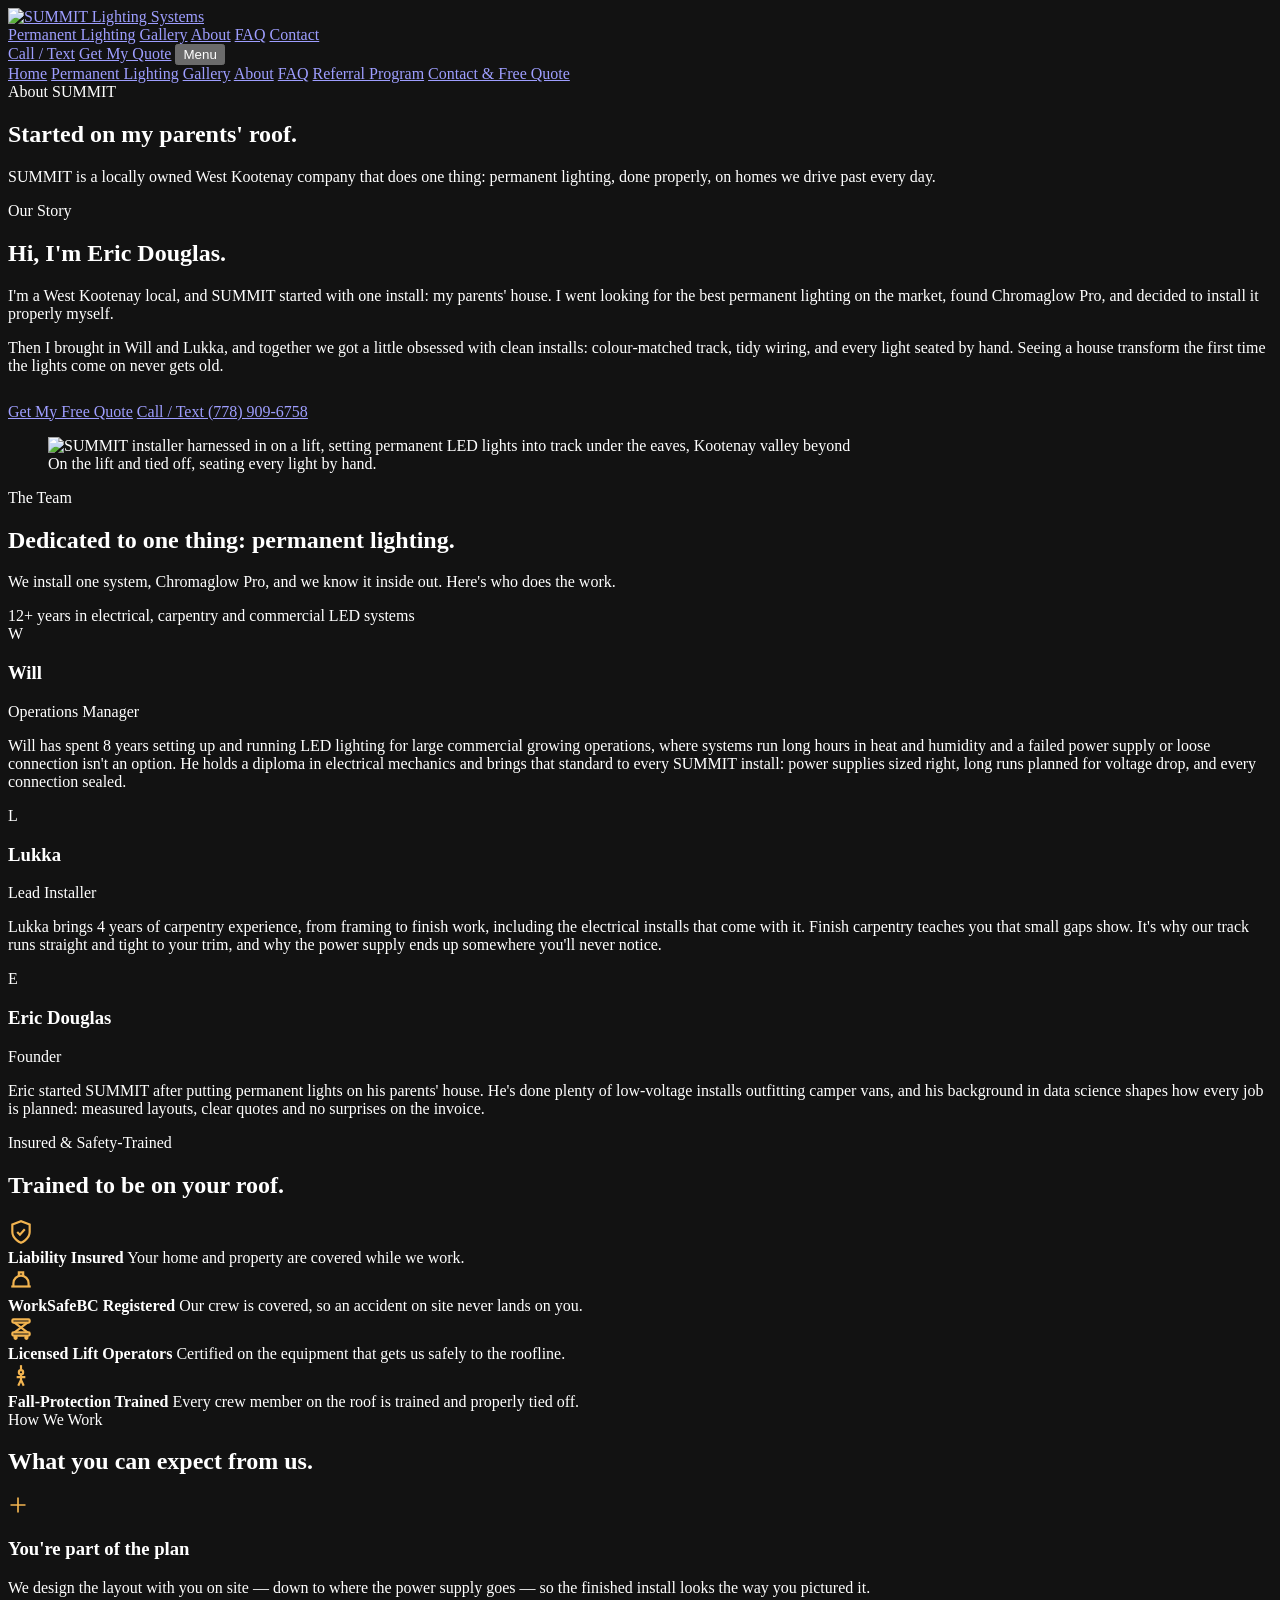
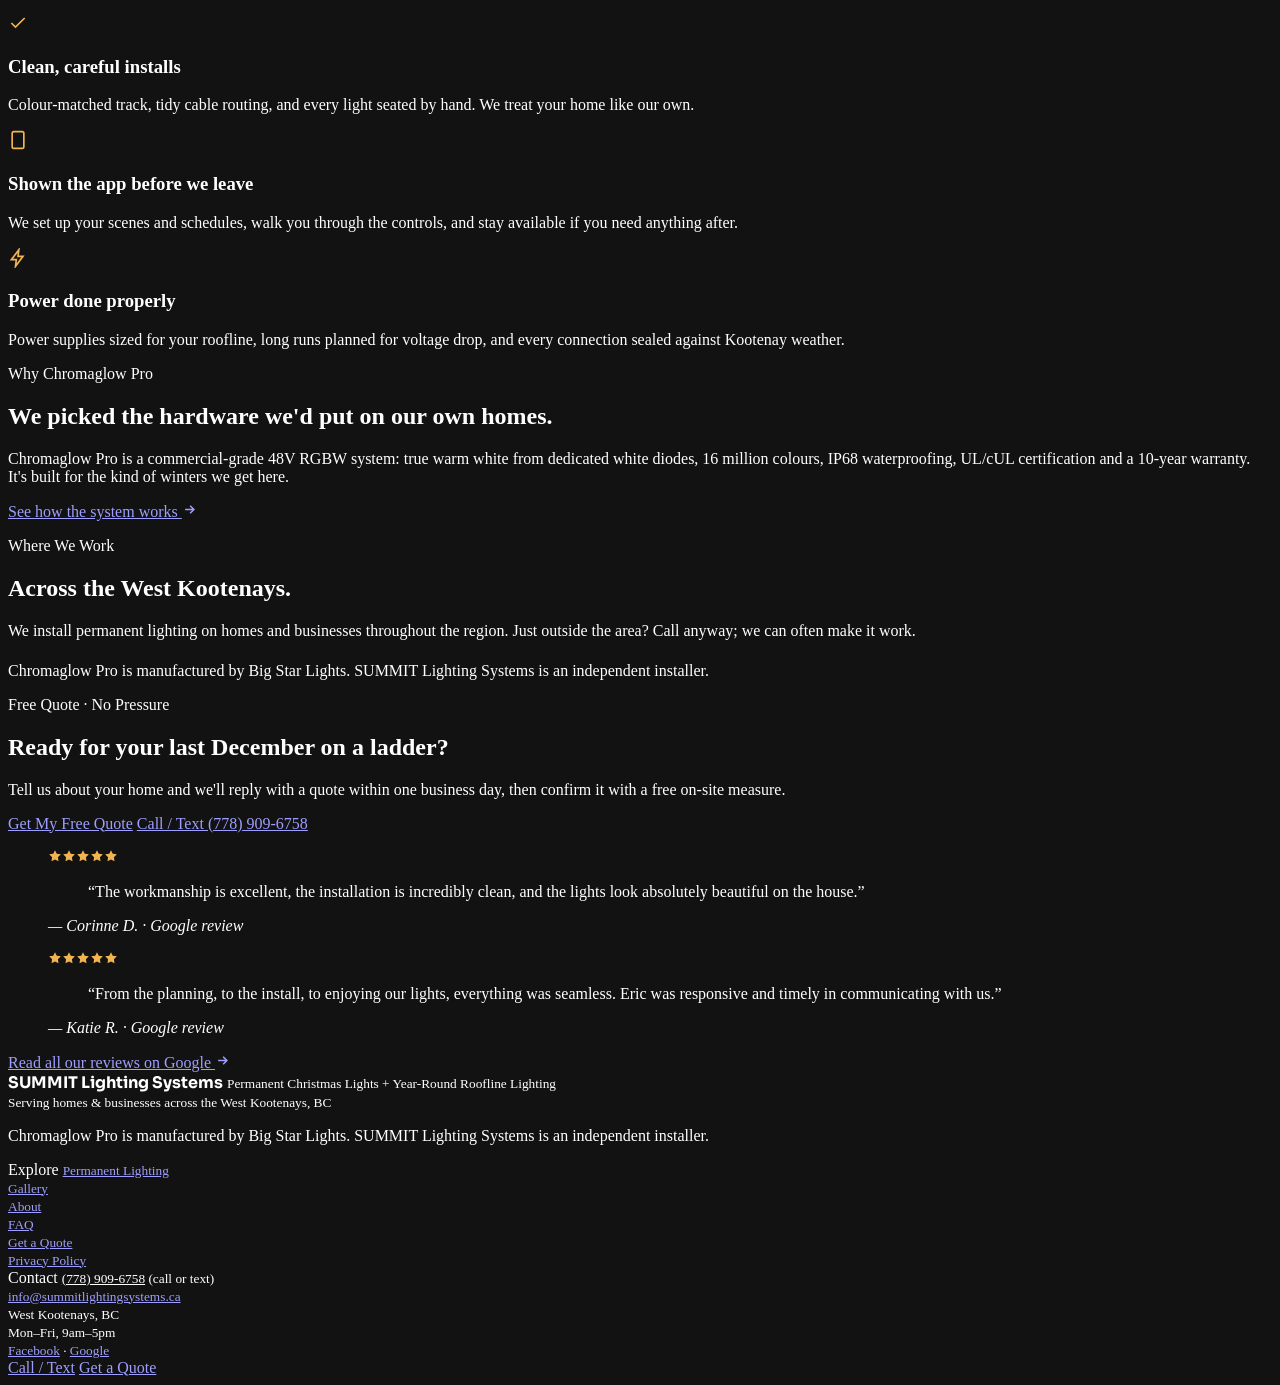
==== commit ba5e42a2: "Profile the team as dedicated permanent lighting installers Add a team section with bios for Will, L" ====
--- a/src/about/index.html
+++ b/src/about/index.html
@@ -4,7 +4,7 @@
   <meta charset="UTF-8" />
   <meta name="viewport" content="width=device-width, initial-scale=1.0" />
   <title>About SUMMIT Lighting Systems | Locally Owned in the West Kootenays</title>
-  <meta name="description" content="Meet Eric Douglas and the SUMMIT crew — a local team of installers, a carpenter and an electrician obsessed with clean, quality permanent lighting installs across the West Kootenays." />
+  <meta name="description" content="Meet the SUMMIT team: dedicated permanent lighting installers with 12+ years in electrical, carpentry and commercial LED systems, serving the West Kootenays." />
   <meta name="color-scheme" content="dark" />
   <meta name="robots" content="index, follow, max-image-preview:large" />
   <meta name="geo.region" content="CA-BC" />
@@ -15,17 +15,17 @@
   <meta property="og:site_name" content="SUMMIT Lighting Systems" />
   <meta property="og:locale" content="en_CA" />
   <meta property="og:title" content="About SUMMIT Lighting Systems | Locally Owned in the West Kootenays" />
-  <meta property="og:description" content="Meet Eric Douglas and the SUMMIT crew — a local team of installers, a carpenter and an electrician obsessed with clean, quality permanent lighting installs across the West Kootenays." />
+  <meta property="og:description" content="Meet the SUMMIT team: dedicated permanent lighting installers with 12+ years in electrical, carpentry and commercial LED systems, serving the West Kootenays." />
   <meta property="og:image" content="https://summitlightingsystems.ca/Assets/gallery/summit-install-lift-in-progress.webp" />
   <meta name="twitter:card" content="summary_large_image" />
   <meta name="twitter:title" content="About SUMMIT Lighting Systems | Locally Owned in the West Kootenays" />
-  <meta name="twitter:description" content="Meet Eric Douglas and the SUMMIT crew — a local team of installers, a carpenter and an electrician obsessed with clean, quality permanent lighting installs across the West Kootenays." />
+  <meta name="twitter:description" content="Meet the SUMMIT team: dedicated permanent lighting installers with 12+ years in electrical, carpentry and commercial LED systems, serving the West Kootenays." />
   <meta name="twitter:image" content="https://summitlightingsystems.ca/Assets/gallery/summit-install-lift-in-progress.webp" />
   <link rel="icon" href="/Assets/logo.png" />
   <link rel="preconnect" href="https://fonts.googleapis.com" />
   <link rel="preconnect" href="https://fonts.gstatic.com" crossorigin />
   <link href="https://fonts.googleapis.com/css2?family=Sora:wght@400;600;700;800&amp;family=Inter:wght@400;500;600&amp;display=swap" rel="stylesheet" />
-  <link rel="stylesheet" href="/Assets/site.css?v=20261026b" />
+  <link rel="stylesheet" href="/Assets/site.css?v=20261030" />
   <script type="application/ld+json">
   {
     "@context": "https://schema.org",
@@ -160,26 +160,51 @@
           <div class="about-copy reveal">
             <div class="eyebrow">Our Story</div>
             <h2>Hi, I'm Eric Douglas.</h2>
-            <p>I'm a West Kootenay local, and SUMMIT started with one install: my parents' house. When I put permanent lights on their roofline, I looked into what companies were charging for the same thing — and couldn't believe the prices.</p>
-            <p>So I went looking for the best product on the market, found Chromaglow Pro, and decided to do it properly myself. I brought in a carpenter and an electrician I trust, and we got a little obsessed with quality and clean installs: colour-matched track, tidy wiring, and every light seated by hand.</p>
-            <!-- TODO(owner): add crew trades/credentials and combined years once team bios are in -->
-            <p>We take the roof just as seriously. SUMMIT carries liability insurance and is registered with WorkSafeBC, and our crew are licensed lift operators with fall-protection training. Rooflines are work at height, and we treat them that way.</p>
-            <p>We genuinely enjoy the work, and we love seeing a house transform the first time the lights come on. That's the part that never gets old.</p>
+            <p>I'm a West Kootenay local, and SUMMIT started with one install: my parents' house. I went looking for the best permanent lighting on the market, found Chromaglow Pro, and decided to install it properly myself.</p>
+            <p>Then I brought in Will and Lukka, and together we got a little obsessed with clean installs: colour-matched track, tidy wiring, and every light seated by hand. Seeing a house transform the first time the lights come on never gets old.</p>
             <div class="hero-ctas" style="margin-top:28px">
               <a class="btn primary" href="/quote/">Get My Free Quote</a>
               <a class="btn ghost" href="tel:+17789096758">Call / Text (778) 909-6758</a>
             </div>
           </div>
-          <div class="contact-card reveal" style="margin-top:0">
-            <h2>Quick facts</h2>
-            <span><strong>Owner:</strong> Eric Douglas, West Kootenay local</span>
-            <span><strong>Crew:</strong> Installers, a carpenter and an electrician</span>
-            <span><strong>Insurance:</strong> Liability insured</span>
-            <span><strong>Safety:</strong> WorkSafeBC registered, licensed lift operators, fall-protection trained</span>
-            <span><strong>Hardware:</strong> Chromaglow Pro, 10-year warranty</span>
-            <span><strong>Hours:</strong> Mon–Fri, 9am–5pm</span>
-            <span><strong>Call / Text:</strong> <a href="tel:+17789096758">(778) 909-6758</a></span>
-            <span><strong>Facebook:</strong> <a href="https://www.facebook.com/profile.php?id=61591429754627" target="_blank" rel="noopener">SUMMIT Lighting Systems</a></span>
+          <figure class="about-photo reveal">
+            <img src="/Assets/gallery/summit-install-lift-in-progress.webp" width="1600" height="1200" loading="lazy" decoding="async" alt="SUMMIT installer harnessed in on a lift, setting permanent LED lights into track under the eaves, Kootenay valley beyond" />
+            <figcaption>On the lift and tied off, seating every light by hand.</figcaption>
+          </figure>
+        </div>
+      </div>
+    </section>
+
+    <section id="team" style="padding-top:0">
+      <div class="shell">
+        <div class="center reveal">
+          <div class="eyebrow" style="justify-content:center">The Team</div>
+          <h2>Dedicated to one thing: permanent lighting.</h2>
+          <p class="lead" style="margin-top:14px">We install one system, Chromaglow Pro, and we know it inside out. Here's who does the work.</p>
+          <span class="team-stat">12+ years in electrical, carpentry and commercial LED systems</span>
+        </div>
+        <!-- TODO(owner): add headshots to the member cards when they're ready -->
+        <div class="cards">
+          <div class="card reveal">
+            <div class="member-head">
+              <div class="monogram" aria-hidden="true">W</div>
+              <div><h3>Will</h3><span class="member-role">Operations Manager</span></div>
+            </div>
+            <p>Will has spent 8 years setting up and running LED lighting for large commercial growing operations, where systems run long hours in heat and humidity and a failed power supply or loose connection isn't an option. He holds a diploma in electrical mechanics and brings that standard to every SUMMIT install: power supplies sized right, long runs planned for voltage drop, and every connection sealed.</p>
+          </div>
+          <div class="card reveal">
+            <div class="member-head">
+              <div class="monogram" aria-hidden="true">L</div>
+              <div><h3>Lukka</h3><span class="member-role">Lead Installer</span></div>
+            </div>
+            <p>Lukka brings 4 years of carpentry experience, from framing to finish work, including the electrical installs that come with it. Finish carpentry teaches you that small gaps show. It's why our track runs straight and tight to your trim, and why the power supply ends up somewhere you'll never notice.</p>
+          </div>
+          <div class="card reveal">
+            <div class="member-head">
+              <div class="monogram" aria-hidden="true">E</div>
+              <div><h3>Eric Douglas</h3><span class="member-role">Founder</span></div>
+            </div>
+            <p>Eric started SUMMIT after putting permanent lights on his parents' house. He's done plenty of low-voltage installs outfitting camper vans, and his background in data science shapes how every job is planned: measured layouts, clear quotes and no surprises on the invoice.</p>
           </div>
         </div>
       </div>
@@ -239,9 +264,9 @@
             <p>We set up your scenes and schedules, walk you through the controls, and stay available if you need anything after.</p>
           </div>
           <div class="card reveal">
-            <div class="icon"><svg width="20" height="20" viewBox="0 0 24 24" fill="none" stroke="#f2b450" stroke-width="2"><path d="M12 22s8-3.5 8-10V5l-8-3-8 3v7c0 6.5 8 10 8 10z"/></svg></div>
-            <h3>Backed for 10 years</h3>
-            <p>Commercial-grade Chromaglow Pro hardware with a 10-year comprehensive warranty on parts and workmanship.</p>
+            <div class="icon"><svg width="20" height="20" viewBox="0 0 24 24" fill="none" stroke="#f2b450" stroke-width="2"><path d="M13 2L4 14h6l-1 8 9-12h-6l1-8z"/></svg></div>
+            <h3>Power done properly</h3>
+            <p>Power supplies sized for your roofline, long runs planned for voltage drop, and every connection sealed against Kootenay weather.</p>
           </div>
         </div>
       </div>
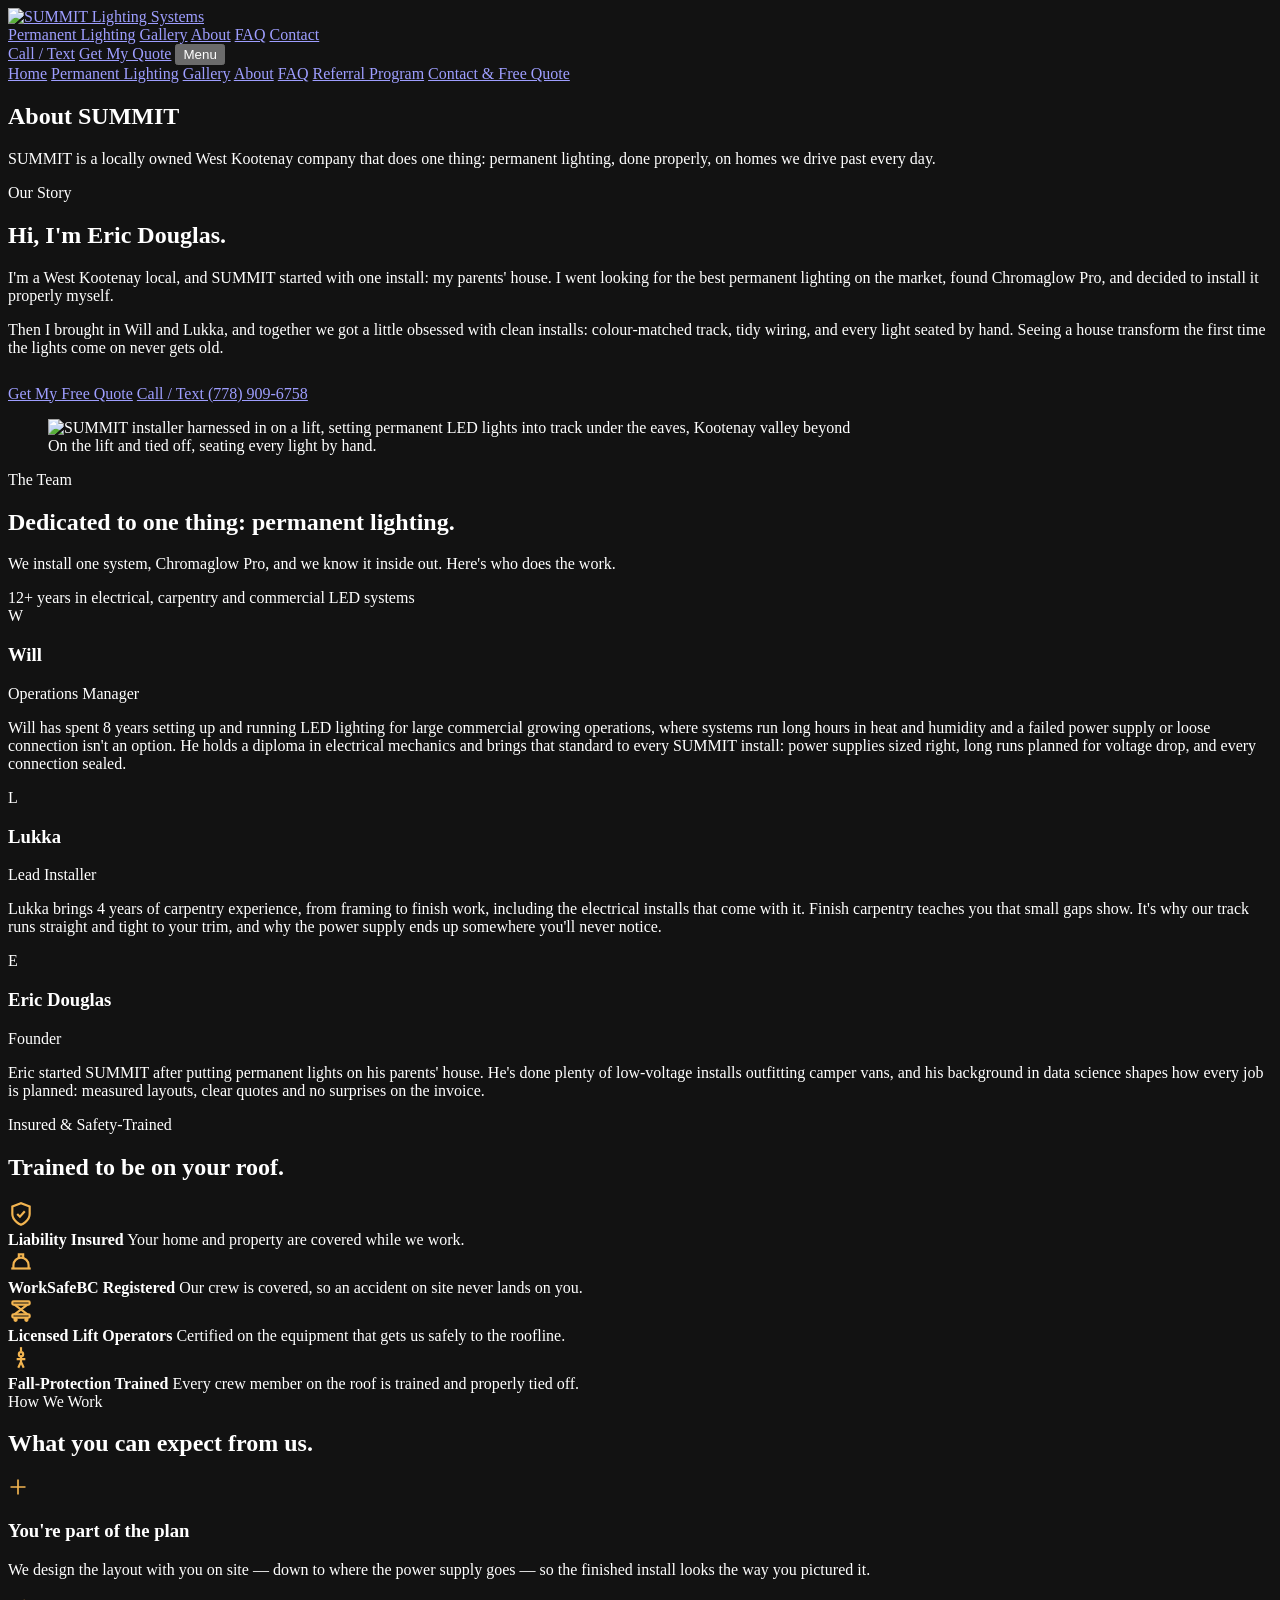
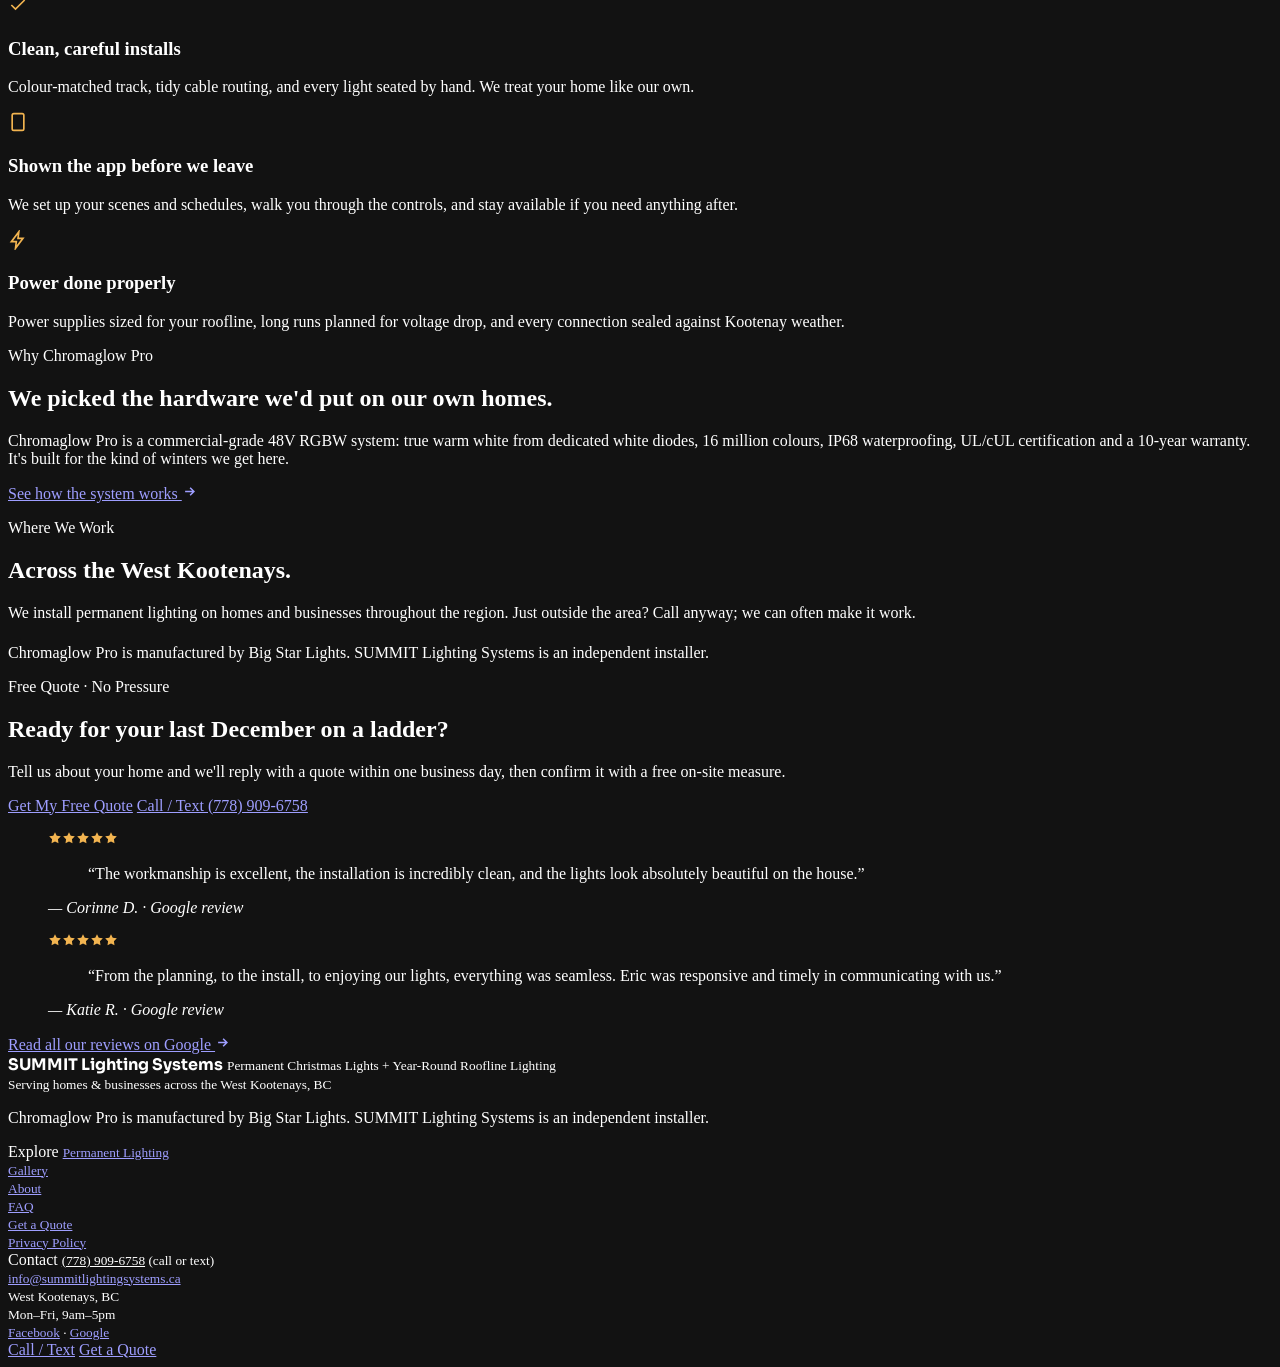
==== commit 2c4575ed: "Use a plain About SUMMIT headline on the About page Co-Authored-By: Claude Opus 5.5 <noreply@anthrop" ====
--- a/src/about/index.html
+++ b/src/about/index.html
@@ -147,8 +147,7 @@
     <section class="page-hero">
       <div class="shell">
         <div class="reveal">
-          <div class="eyebrow">About SUMMIT</div>
-          <h1>Started on my parents' roof.</h1>
+          <h1>About SUMMIT</h1>
           <p class="lead">SUMMIT is a locally owned West Kootenay company that does one thing: permanent lighting, done properly, on homes we drive past every day.</p>
         </div>
       </div>
